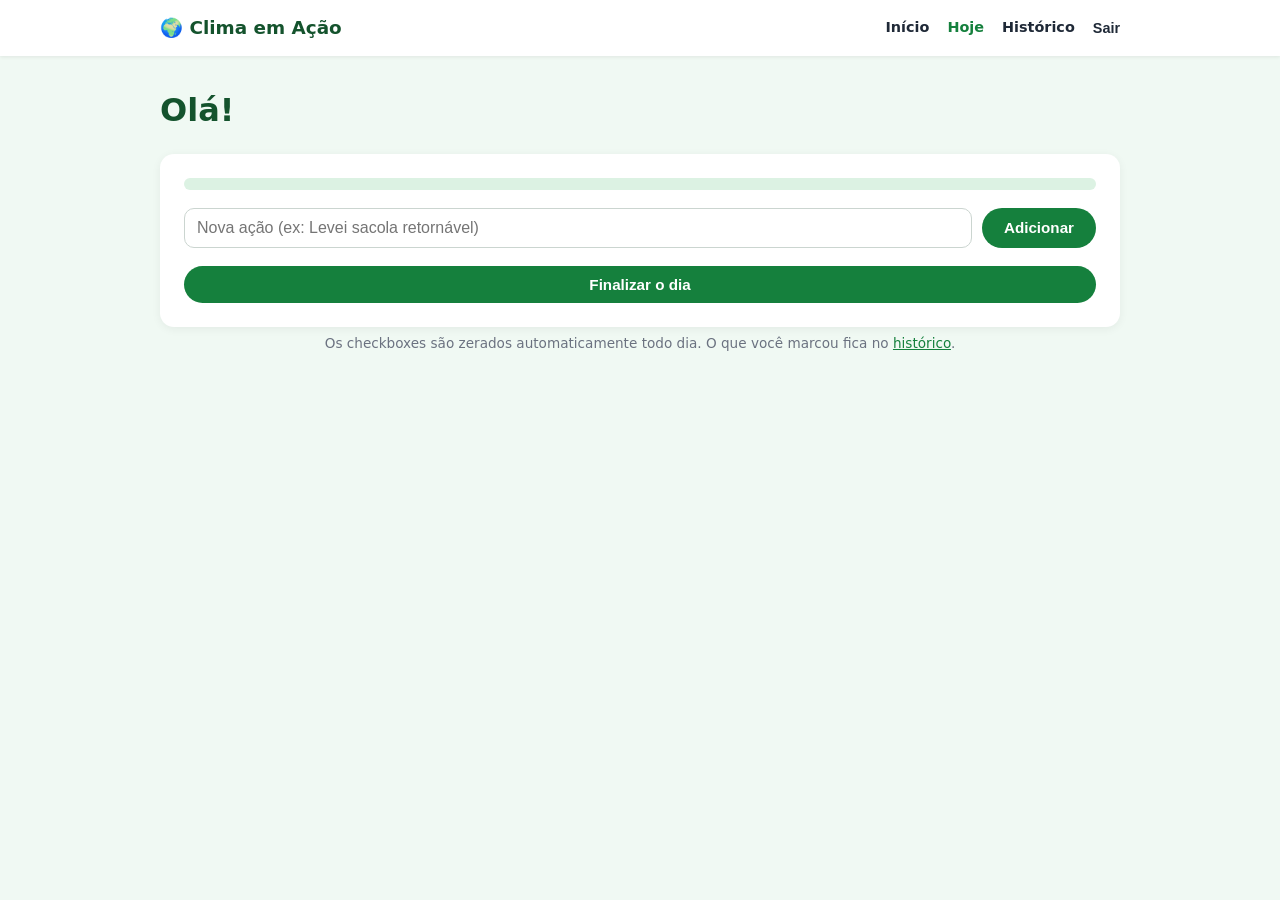
==== frontend/dashboard.html @ cc18a2c2 "feat: botão Finalizar o dia (teste 1) Feedback: depois de marcar tudo não havia como encerrar o dia." ====
<!DOCTYPE html>
<html lang="pt-BR">
<head>
    <meta charset="UTF-8">
    <meta name="viewport" content="width=device-width, initial-scale=1">
    <title>Minha lista · Clima em Ação</title>
    <link rel="stylesheet" href="css/style.css">
</head>
<body>
<header class="topbar">
    <div class="inner">
        <a class="brand" href="dashboard.html">🌍 Clima em Ação</a>
        <nav>
            <a href="index.html">Início</a>
            <a class="active" href="dashboard.html">Hoje</a>
            <a href="history.html">Histórico</a>
            <button class="btn link" id="logout">Sair</button>
        </nav>
    </div>
</header>

<main>
    <div class="page-head">
        <h1 id="hello">Olá!</h1>
        <p id="today"></p>
    </div>

    <div class="card">
        <div class="progress"><div id="bar"></div></div>
        <div class="progress-text" id="progress-text"></div>

        <ul class="habits" id="habits"></ul>
        <p class="empty" id="empty" hidden>Sua lista está vazia. Adicione uma ação abaixo.</p>

        <div class="msg ok" id="closed-msg" hidden>✅ Dia finalizado! Suas ações já estão no histórico.</div>

        <form class="add" id="add-form">
            <input type="text" id="new-title" placeholder="Nova ação (ex: Levei sacola retornável)" maxlength="120" required>
            <button class="btn" type="submit">Adicionar</button>
        </form>
        <button class="btn finish" id="finish" type="button">Finalizar o dia</button>
    </div>

    <p class="progress-text" style="text-align:center">Os checkboxes são zerados automaticamente todo dia. O que você marcou fica no <a href="history.html">histórico</a>.</p>
</main>

<script src="js/api.js"></script>
<script src="js/dashboard.js"></script>
</body>
</html>
---- frontend/css/style.css ----
:root {
    --green-900: #14532d;
    --green-700: #15803d;
    --green-500: #22a35a;
    --green-100: #dcf2e3;
    --green-50: #f0f9f3;
    --text: #1f2937;
    --muted: #6b7280;
    --radius: 14px;
}

* { box-sizing: border-box; }

body {
    margin: 0;
    font-family: system-ui, -apple-system, "Segoe UI", sans-serif;
    color: var(--text);
    background: var(--green-50);
    line-height: 1.5;
}

a { color: var(--green-700); }

/* ---------- Cabeçalho ---------- */
header.topbar {
    background: #fff;
    box-shadow: 0 1px 4px rgba(0, 0, 0, .08);
    position: sticky;
    top: 0;
    z-index: 10;
}
.topbar .inner {
    max-width: 1000px;
    margin: 0 auto;
    padding: 14px 20px;
    display: flex;
    align-items: center;
    justify-content: space-between;
    flex-wrap: wrap;
    gap: 10px;
}
.brand { font-weight: 700; color: var(--green-900); text-decoration: none; font-size: 1.15rem; }
.topbar nav { display: flex; gap: 18px; align-items: center; }
.topbar nav a { text-decoration: none; font-size: .9rem; font-weight: 600; color: var(--text); }
.topbar nav a.active, .topbar nav a:hover { color: var(--green-700); }

main { max-width: 1000px; margin: 0 auto; padding: 30px 20px 60px; }

/* ---------- Botões e formulários ---------- */
.btn {
    display: inline-block;
    background: var(--green-700);
    color: #fff;
    border: 0;
    padding: 10px 22px;
    border-radius: 999px;
    font-size: .95rem;
    font-weight: 600;
    cursor: pointer;
    text-decoration: none;
}
.btn:hover { background: var(--green-900); }
.btn.outline { background: transparent; color: var(--green-700); border: 2px solid var(--green-700); }
.btn.outline:hover { background: var(--green-100); }
.btn.link { background: none; color: var(--text); padding: 0; font-size: .9rem; }

form.card label { display: block; font-weight: 600; font-size: .9rem; margin: 14px 0 4px; }
input[type=text], input[type=email], input[type=password] {
    width: 100%;
    padding: 10px 12px;
    border: 1px solid #cbd5d0;
    border-radius: 10px;
    font-size: 1rem;
}
input:focus { outline: 2px solid var(--green-500); border-color: transparent; }

.card {
    background: #fff;
    border-radius: var(--radius);
    padding: 24px;
    box-shadow: 0 2px 10px rgba(0, 0, 0, .06);
}

.auth-box { max-width: 400px; margin: 30px auto; }
.auth-box h1 { margin-top: 0; color: var(--green-900); }
.auth-box .btn { width: 100%; margin-top: 20px; }
.auth-box p.alt { text-align: center; font-size: .9rem; margin-bottom: 0; }

.msg { padding: 10px 14px; border-radius: 10px; margin-top: 14px; font-size: .9rem; }
.msg.error { background: #fee2e2; color: #991b1b; }
.msg.ok { background: var(--green-100); color: var(--green-900); }
.msg[hidden] { display: none; }
.btn.finish { width: 100%; margin-top: 18px; }
.btn.finish.reopen { background: transparent; color: var(--green-700); border: 2px solid var(--green-700); }
.hero [hidden] { display: none; }
.badge { font-size: .75rem; background: var(--green-100); color: var(--green-900); padding: 2px 8px; border-radius: 999px; font-weight: 600; }

/* ---------- Página inicial ---------- */
.hero { text-align: center; padding: 30px 0 10px; }
.hero h1 { font-size: clamp(1.8rem, 5vw, 2.8rem); color: var(--green-900); margin: 0 0 12px; }
.hero p { max-width: 620px; margin: 0 auto 22px; color: var(--muted); }
.hero .btn + .btn { margin-left: 8px; }

.why { margin: 36px 0; text-align: center; }
.why h2 { color: var(--green-900); margin-top: 0; }

.section-title { text-align: center; color: var(--green-900); margin-bottom: 4px; }
.section-sub { text-align: center; color: var(--muted); margin-top: 0; }

.tips { display: grid; grid-template-columns: repeat(auto-fit, minmax(260px, 1fr)); gap: 16px; margin-top: 24px; }
.tip { display: flex; gap: 14px; align-items: flex-start; }
.tip .icon {
    flex: none;
    width: 46px; height: 46px;
    border-radius: 50%;
    background: var(--green-100);
    display: grid; place-items: center;
    font-size: 1.4rem;
}
.tip h3 { margin: 0 0 2px; font-size: 1rem; }
.tip p { margin: 0; font-size: .875rem; color: var(--muted); }

/* ---------- Dashboard ---------- */
.page-head h1 { margin: 0; color: var(--green-900); }
.page-head p { margin: 4px 0 20px; color: var(--muted); text-transform: capitalize; }

.progress { background: var(--green-100); border-radius: 999px; height: 12px; overflow: hidden; }
.progress > div { height: 100%; width: 0; background: var(--green-500); transition: width .3s; }
.progress-text { font-size: .85rem; color: var(--muted); margin: 6px 0 18px; }

ul.habits { list-style: none; margin: 0; padding: 0; }
ul.habits li {
    display: flex;
    align-items: center;
    gap: 12px;
    padding: 12px 0;
    border-bottom: 1px solid #eef2ef;
}
ul.habits li:last-child { border-bottom: 0; }
ul.habits input[type=checkbox] { width: 22px; height: 22px; accent-color: var(--green-700); cursor: pointer; flex: none; }
ul.habits label { flex: 1; cursor: pointer; }
ul.habits li.done label { text-decoration: line-through; color: var(--muted); }
.remove { background: none; border: 0; color: #b91c1c; cursor: pointer; font-size: 1.1rem; padding: 4px 8px; border-radius: 6px; }
.remove:hover { background: #fee2e2; }


form.add { display: flex; gap: 10px; margin-top: 18px; }
form.add input { flex: 1; }
.empty { color: var(--muted); text-align: center; margin: 10px 0; }

/* ---------- Histórico ---------- */
.day { margin-bottom: 14px; }
.day h3 { margin: 0 0 8px; color: var(--green-900); text-transform: capitalize; font-size: 1rem; }
.day .count { font-weight: 400; color: var(--muted); font-size: .85rem; }
.day ul { margin: 0; padding-left: 20px; }
.day li::marker { content: "✔  "; color: var(--green-700); }

footer { text-align: center; color: var(--muted); font-size: .8rem; padding: 20px; }
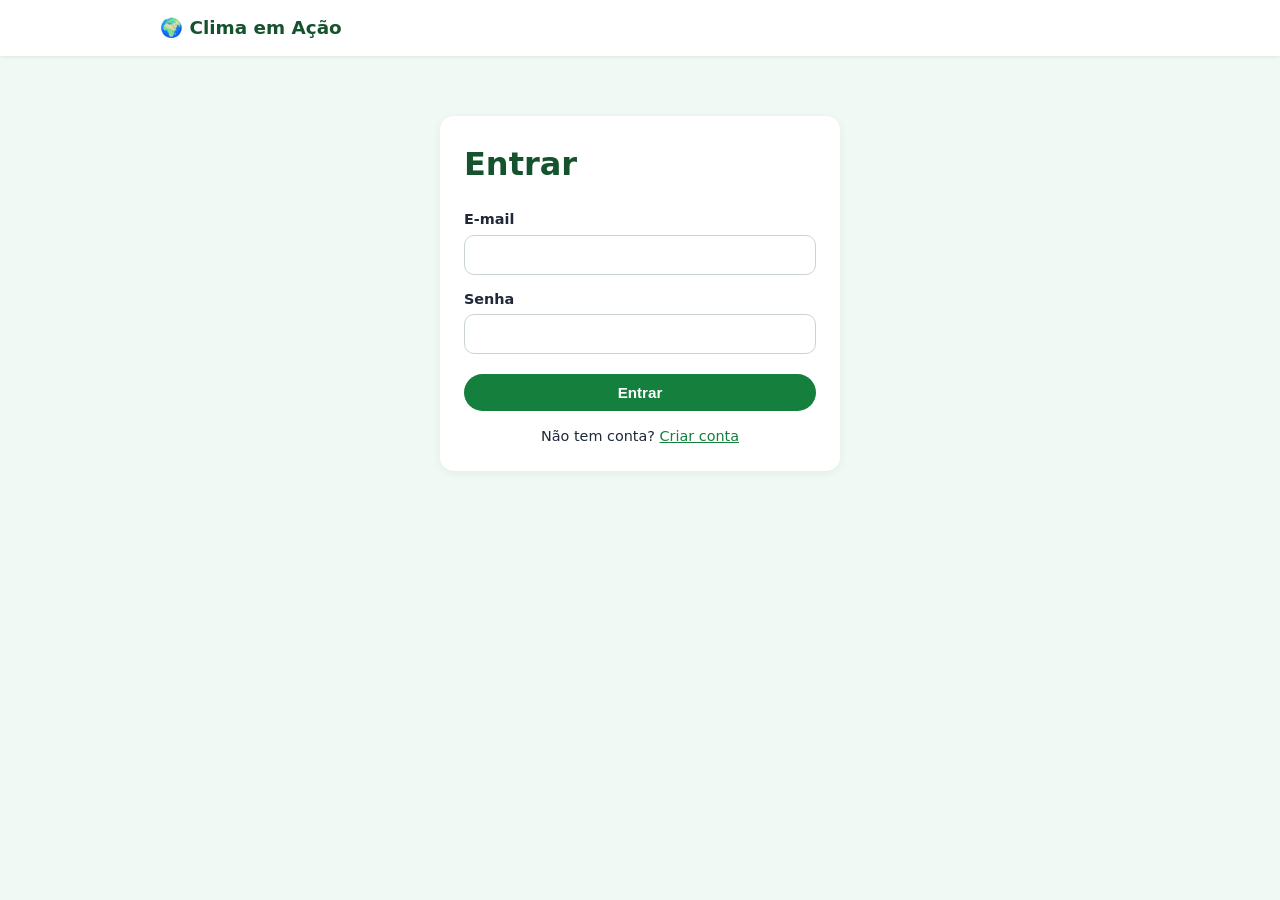
==== commit 4c53eed6: "feat: versão inicial com login, lista diária e histórico API em PHP (MVC) com SQLite e frontend em H" ====
--- a/frontend/dashboard.html
+++ b/frontend/dashboard.html
@@ -11,7 +11,6 @@
     <div class="inner">
         <a class="brand" href="dashboard.html">🌍 Clima em Ação</a>
         <nav>
-            <a href="index.html">Início</a>
             <a class="active" href="dashboard.html">Hoje</a>
             <a href="history.html">Histórico</a>
             <button class="btn link" id="logout">Sair</button>
@@ -32,13 +31,10 @@
         <ul class="habits" id="habits"></ul>
         <p class="empty" id="empty" hidden>Sua lista está vazia. Adicione uma ação abaixo.</p>
 
-        <div class="msg ok" id="closed-msg" hidden>✅ Dia finalizado! Suas ações já estão no histórico.</div>
-
         <form class="add" id="add-form">
             <input type="text" id="new-title" placeholder="Nova ação (ex: Levei sacola retornável)" maxlength="120" required>
             <button class="btn" type="submit">Adicionar</button>
         </form>
-        <button class="btn finish" id="finish" type="button">Finalizar o dia</button>
     </div>
 
     <p class="progress-text" style="text-align:center">Os checkboxes são zerados automaticamente todo dia. O que você marcou fica no <a href="history.html">histórico</a>.</p>
--- a/frontend/css/style.css
+++ b/frontend/css/style.css
@@ -88,12 +88,7 @@
 
 .msg { padding: 10px 14px; border-radius: 10px; margin-top: 14px; font-size: .9rem; }
 .msg.error { background: #fee2e2; color: #991b1b; }
-.msg.ok { background: var(--green-100); color: var(--green-900); }
 .msg[hidden] { display: none; }
-.btn.finish { width: 100%; margin-top: 18px; }
-.btn.finish.reopen { background: transparent; color: var(--green-700); border: 2px solid var(--green-700); }
-.hero [hidden] { display: none; }
-.badge { font-size: .75rem; background: var(--green-100); color: var(--green-900); padding: 2px 8px; border-radius: 999px; font-weight: 600; }
 
 /* ---------- Página inicial ---------- */
 .hero { text-align: center; padding: 30px 0 10px; }
